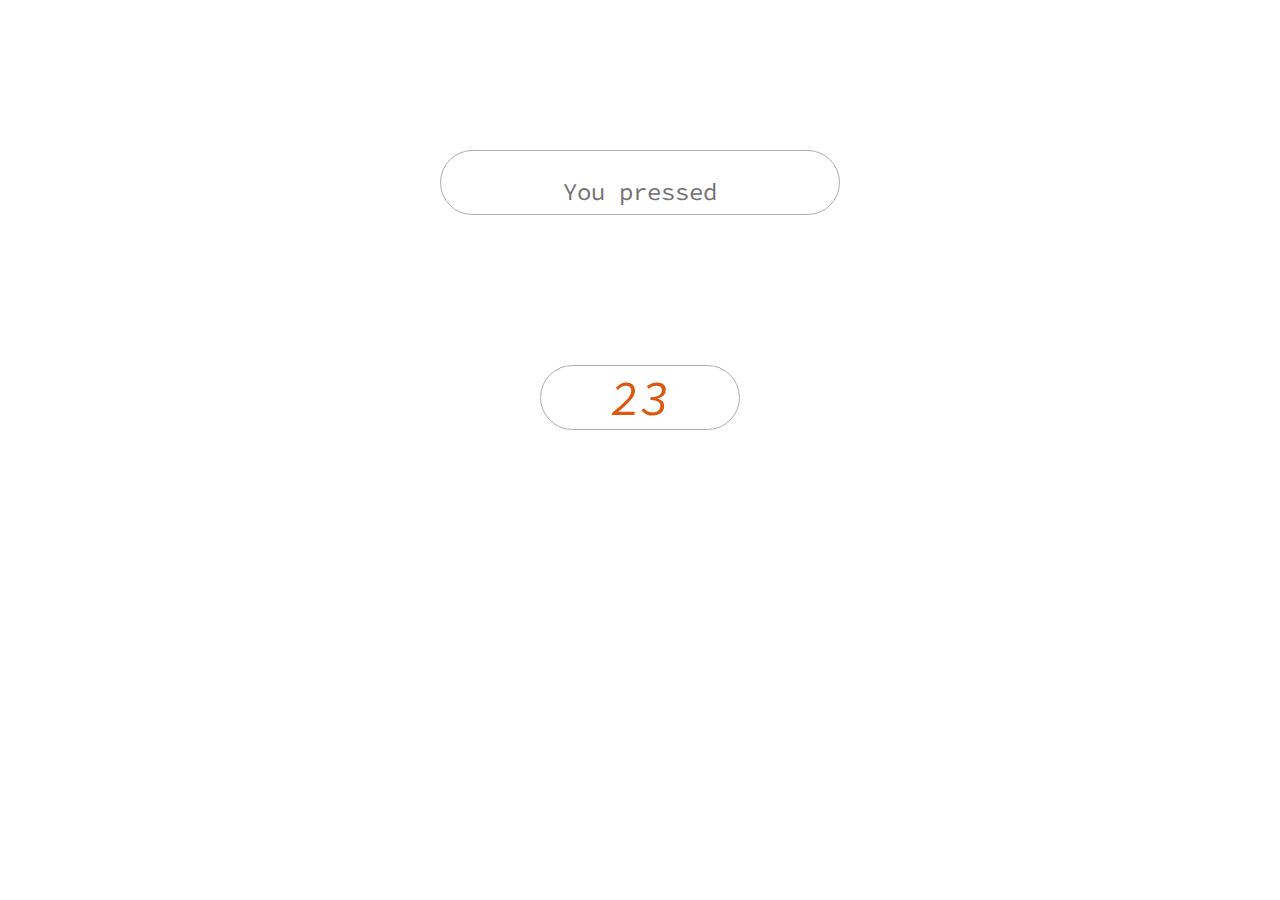
==== day23/ex-level-2/index.html @ a5f0db85 "day23 finished" ====
<!DOCTYPE html>
<html lang="en">
<head>
    <meta charset="UTF-8">
    <meta http-equiv="X-UA-Compatible" content="IE=edge">
    <meta name="viewport" content="width=device-width, initial-scale=1.0">
    <link rel="preconnect" href="https://fonts.googleapis.com">
    <link rel="preconnect" href="https://fonts.gstatic.com" crossorigin>
    <link href="https://fonts.googleapis.com/css2?family=Source+Code+Pro:ital,wght@0,300;1,600&display=swap" rel="stylesheet">
    <link rel="stylesheet" href="style.css" type="text/css">
    <title>Key press challenge</title>
</head>
<body>
    <div class="text">
        <p>You pressed <span></span></p>
    </div>
    <div class="key">
        <span>23</span>
    </div>

    <script src="script.js"></script>
</body>
</html>
---- day23/ex-level-2/style.css ----
* {
  margin: 0;
  padding: 0;
  box-sizing: border-box;
}

body {
  font-family: "Source Code Pro", monospace;
}
.text {
  width: 400px;
  text-align: center;
  margin: 150px auto;
  border: 1px solid rgb(177, 172, 172);
  border-radius: 10rem;
  color: rgb(116, 112, 112);
}

.key {
  width: 200px;
  text-align: center;
  margin: auto;
  border: 1px solid rgb(177, 172, 172);
  border-radius: 10rem;
  color: rgb(116, 112, 112);
}

p {
  font-size: 24px;
  font-weight: 400;
}

span {
  font-size: 50px;
  color: rgb(218, 89, 15);
  font-style: italic;
}
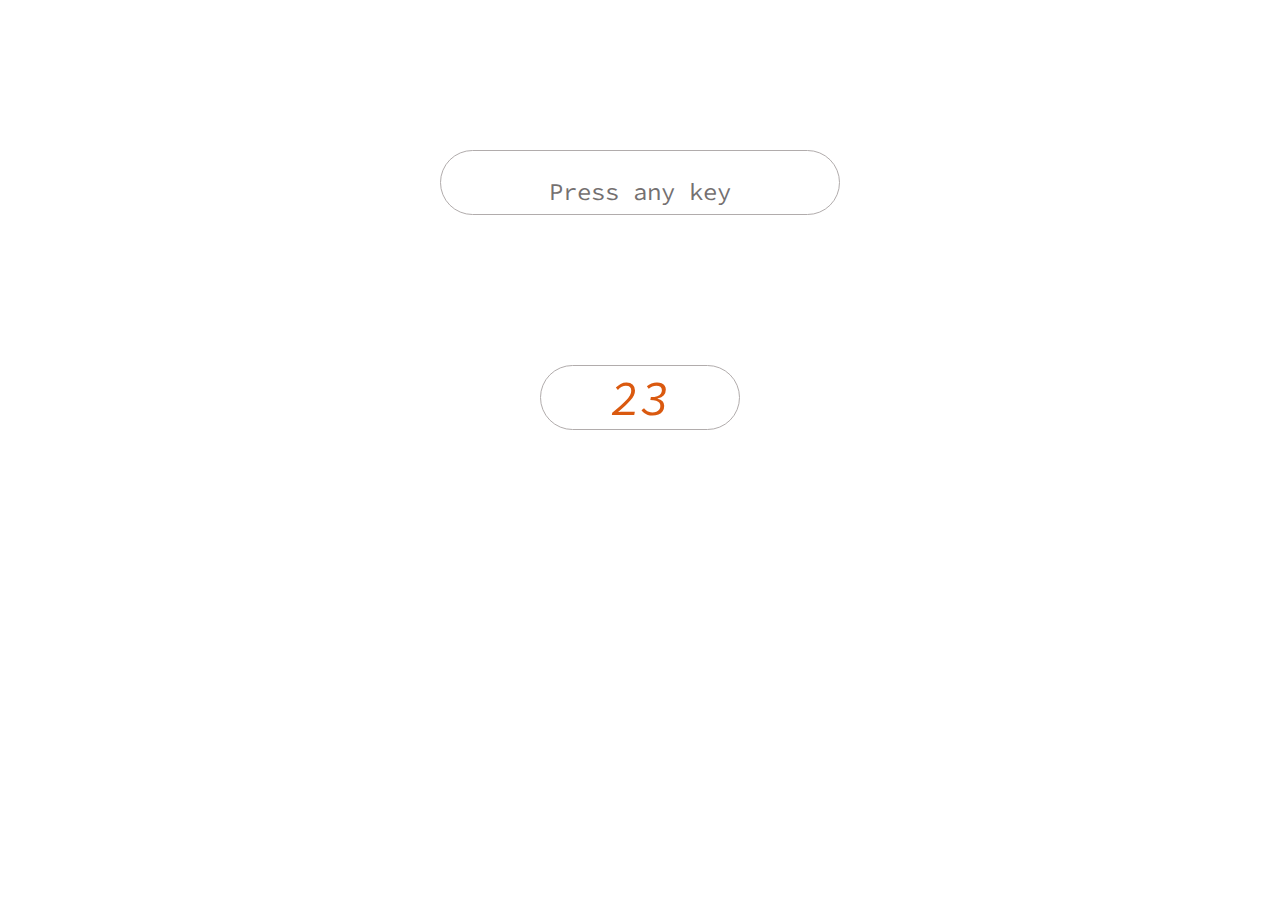
==== commit 917abf3f: "alteracoes day23" ====
--- a/day23/ex-level-2/index.html
+++ b/day23/ex-level-2/index.html
@@ -12,7 +12,7 @@
 </head>
 <body>
     <div class="text">
-        <p>You pressed <span></span></p>
+        <p>Press any key <span></span></p>
     </div>
     <div class="key">
         <span>23</span>
